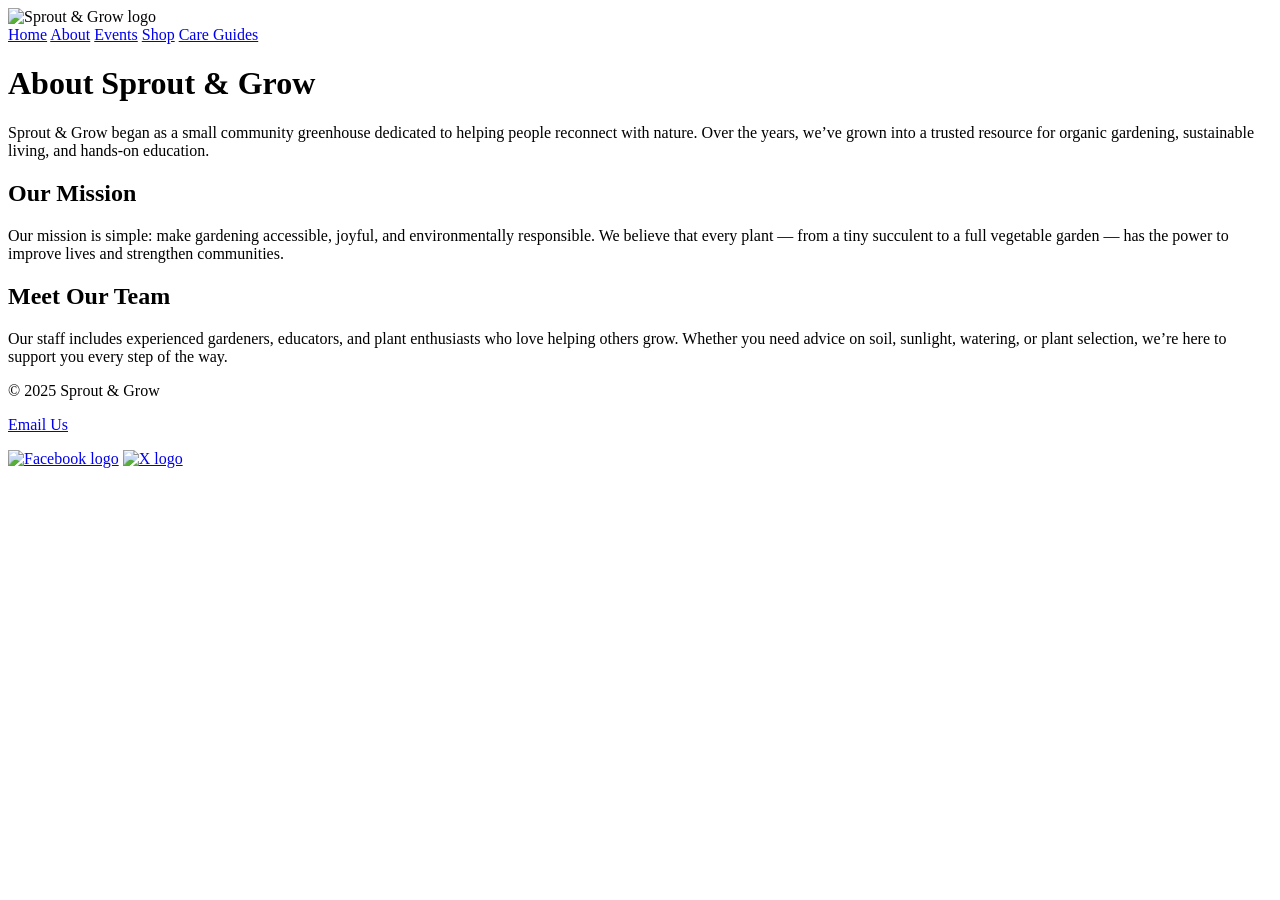
==== about.html @ 2c76904c "Add files via upload" ====
<!DOCTYPE html>
<html lang="en">
<head>
    <meta charset="UTF-8">
    <meta name="viewport" content="width=device-width, initial-scale=1.0">
    <title>About – Sprout & Grow</title>
    <link rel="stylesheet" href="css/styles.css">
</head>
<body>

<header>
    <img src="images/sprout-grow-horizontal-524.png" alt="Sprout & Grow logo" class="logo">
    <nav>
        <a href="index.html">Home</a>
        <a href="about.html">About</a>
        <a href="events.html">Events</a>
        <a href="shop.html">Shop</a>
        <a href="care-guides.html">Care Guides</a>
    </nav>
</header>

<main>
    <h1>About Sprout & Grow</h1>

    <p>
        Sprout & Grow began as a small community greenhouse dedicated to helping people reconnect
        with nature. Over the years, we’ve grown into a trusted resource for organic gardening,
        sustainable living, and hands‑on education.
    </p>

    <h2>Our Mission</h2>
    <p>
        Our mission is simple: make gardening accessible, joyful, and environmentally responsible.
        We believe that every plant — from a tiny succulent to a full vegetable garden — has the
        power to improve lives and strengthen communities.
    </p>

    <h2>Meet Our Team</h2>
    <p>
        Our staff includes experienced gardeners, educators, and plant enthusiasts who love helping
        others grow. Whether you need advice on soil, sunlight, watering, or plant selection, we’re
        here to support you every step of the way.
    </p>
</main>

<footer>
    <p>&copy; 2025 Sprout & Grow</p>
    <p><a href="mailto:info@sproutandgrow.com">Email Us</a></p>
    <a href="https://www.facebook.com/login" target="_blank"><img src="images/facebook-logo-2022.webp" alt="Facebook logo"></a>
    <a href="https://x.com/login" target="_blank"><img src="images/x-logo-2025.png" alt="X logo"></a>
</footer>

</body>
</html>
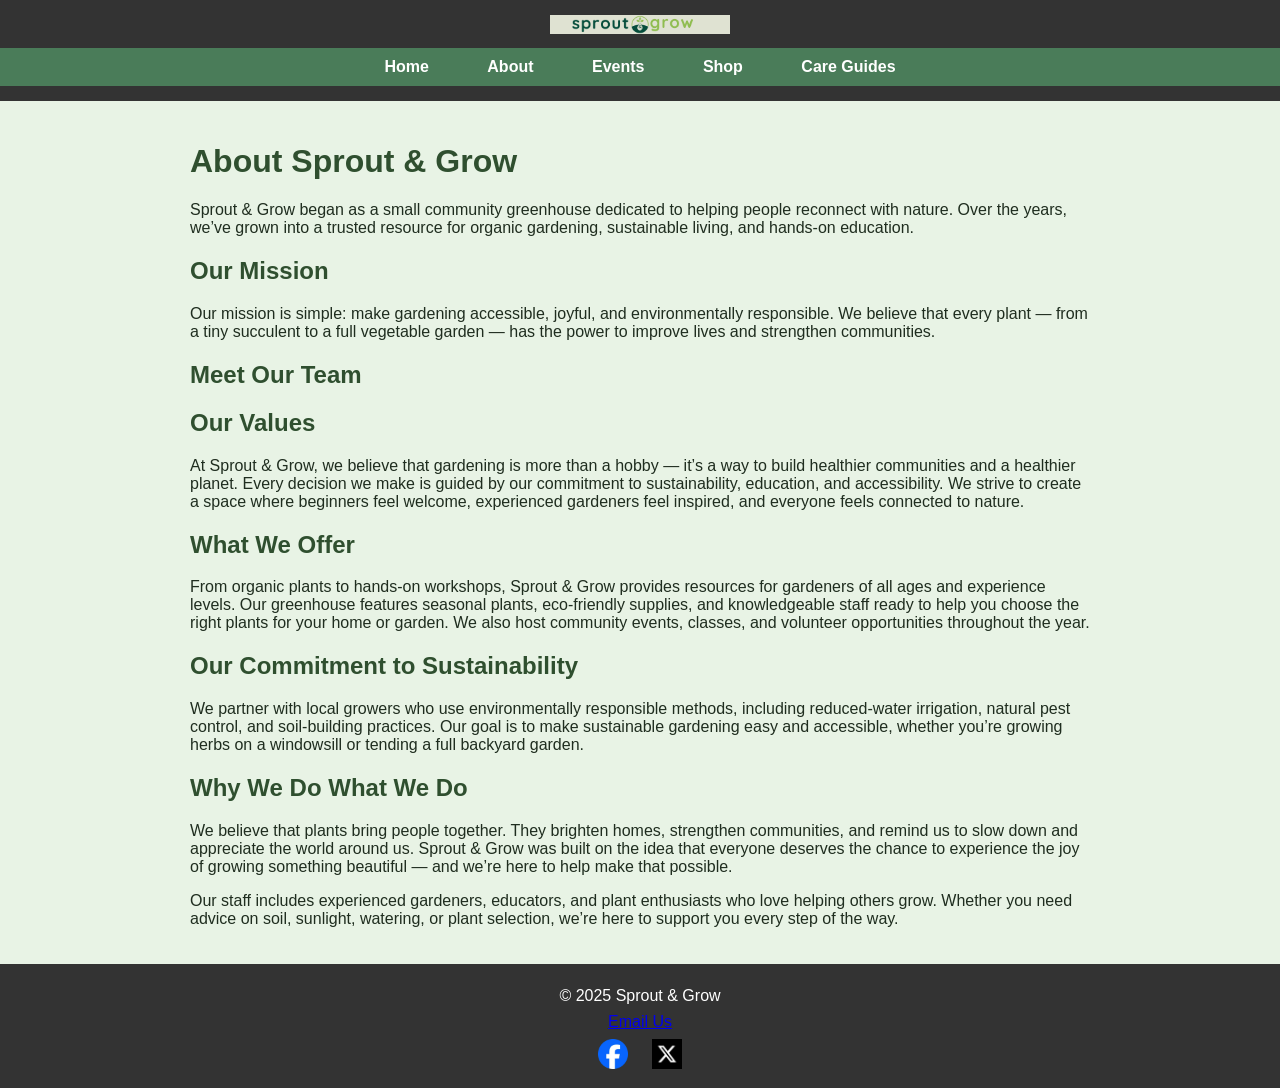
==== commit d7b47efc: "Update about.html" ====
--- a/about.html
+++ b/about.html
@@ -36,6 +36,41 @@
     </p>
 
     <h2>Meet Our Team</h2>
+
+    <h2>Our Values</h2>
+<p>
+    At Sprout & Grow, we believe that gardening is more than a hobby — it’s a way to build
+    healthier communities and a healthier planet. Every decision we make is guided by our
+    commitment to sustainability, education, and accessibility. We strive to create a space
+    where beginners feel welcome, experienced gardeners feel inspired, and everyone feels
+    connected to nature.
+</p>
+
+<h2>What We Offer</h2>
+<p>
+    From organic plants to hands‑on workshops, Sprout & Grow provides resources for gardeners
+    of all ages and experience levels. Our greenhouse features seasonal plants, eco‑friendly
+    supplies, and knowledgeable staff ready to help you choose the right plants for your home
+    or garden. We also host community events, classes, and volunteer opportunities throughout
+    the year.
+</p>
+
+<h2>Our Commitment to Sustainability</h2>
+<p>
+    We partner with local growers who use environmentally responsible methods, including
+    reduced‑water irrigation, natural pest control, and soil‑building practices. Our goal is
+    to make sustainable gardening easy and accessible, whether you’re growing herbs on a
+    windowsill or tending a full backyard garden.
+</p>
+
+<h2>Why We Do What We Do</h2>
+<p>
+    We believe that plants bring people together. They brighten homes, strengthen communities,
+    and remind us to slow down and appreciate the world around us. Sprout & Grow was built on
+    the idea that everyone deserves the chance to experience the joy of growing something
+    beautiful — and we’re here to help make that possible.
+</p>
+    
     <p>
         Our staff includes experienced gardeners, educators, and plant enthusiasts who love helping
         others grow. Whether you need advice on soil, sunlight, watering, or plant selection, we’re
@@ -51,4 +86,4 @@
 </footer>
 
 </body>
-</html>+</html>
--- a/css/styles.css
+++ b/css/styles.css
@@ -0,0 +1,143 @@
+/* Basic CSS file for Sprout & Grow website */
+/* Author: Lillian – WEB 140 Final Project */
+
+/* Reset + base font */
+body, html {
+    margin: 0;
+    padding: 0;
+    font-family: Arial, sans-serif;
+    background-color: #e8f3e5;
+    color: #1f2d1f;
+}
+
+/* Header + Footer */
+header, footer {
+    background-color: #333;
+    color: #fff;
+    text-align: center;
+    padding: 15px 0;
+}
+
+/* Logo */
+.logo {
+    max-width: 180px;
+    height: auto;
+    margin-bottom: 10px;
+}
+
+/* Navigation Bar */
+nav {
+    background-color: #4a7c59;
+    padding: 10px;
+}
+
+nav a {
+    color: #fff;
+    text-decoration: none;
+    margin: 0 15px;
+    padding: 8px 12px;
+    font-weight: bold;
+}
+
+nav a:hover {
+    background-color: #355c3a;
+    border-radius: 4px;
+}
+
+/* Main Content */
+main {
+    padding: 20px;
+    text-align: left;
+    max-width: 900px;
+    margin: auto;
+}
+
+/* Headings */
+h1, h2, h3 {
+    color: #2f4f2f;
+}
+
+/* Feature Image */
+.feature-img {
+    max-width: 20%;
+    float: right;
+    margin: 0 0 15px 15px;
+    border-radius: 6px;
+}
+
+/* Footer Icons */
+footer img {
+    width: 30px;
+    height: 30px;
+    margin: 0 10px;
+}
+
+/* Make footer stay at bottom */
+body {
+    min-height: 100vh;
+    display: flex;
+    flex-direction: column;
+}
+
+footer {
+    margin-top: auto;
+}
+
+/* Footer text spacing */
+footer p {
+    margin: 8px 0;
+}
+
+/* List styling */
+ul {
+    margin-top: 10px;
+    line-height: 1.6;
+}
+
+/* Product Grid */
+.product-grid {
+    display: grid;
+    grid-template-columns: repeat(auto-fit, minmax(220px, 1fr));
+    gap: 20px;
+    margin-top: 20px;
+}
+
+/* Product Cards */
+.product-card {
+    background: #ffffff;
+    padding: 15px;
+    border-radius: 8px;
+    box-shadow: 0 2px 6px rgba(0,0,0,0.15);
+    text-align: center;
+}
+
+.product-card img {
+    width: 100%;
+    height: auto;
+    border-radius: 6px;
+}
+
+.product-card h3 {
+    margin: 10px 0 5px;
+    color: #2f4f2f;
+}
+
+.product-card .price {
+    font-weight: bold;
+    color: #4a7c59;
+    margin-bottom: 8px;
+}
+
+.product-card .desc {
+    font-size: 0.9rem;
+    color: #333;
+}
+
+.event-pictures {
+    width: 100%;
+    float: center
+    max-width: 330px;
+    height: auto;
+    border-radius: 10px;
+    margin: 20px 0;
+}
